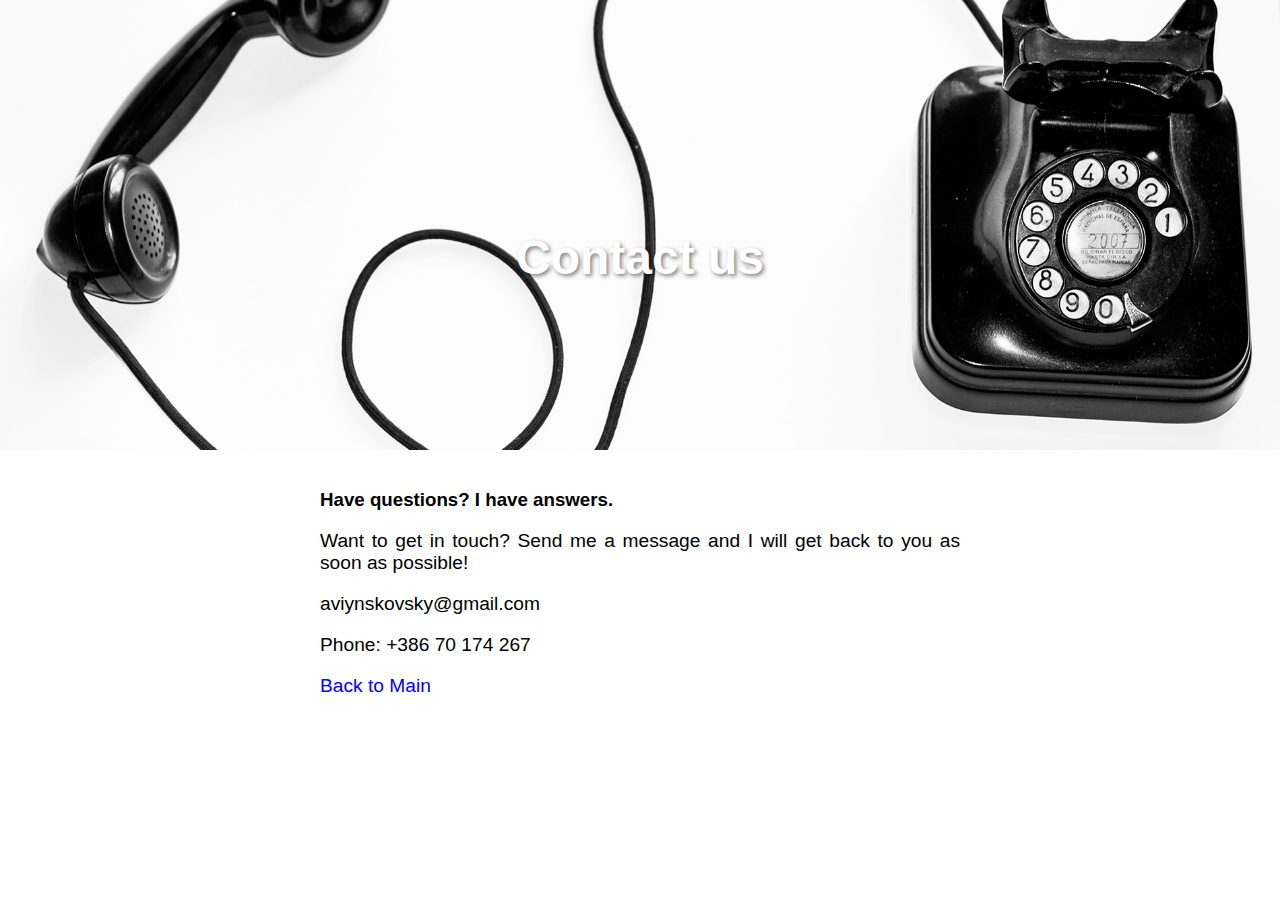
==== contact.html @ 3e6a506e "Initial commit" ====
<!DOCTYPE html>
<html lang="en" dir="ltr">
  <head>
    <meta charset="utf-8">
    <meta name="viewport" content="width=device-width, initial-scale=1.0">
    <title>Contact us</title>
    <link rel="stylesheet" href="css/styles.css">
    <style>
        .header {
            background: url('images/contact-bg.jpg') no-repeat center center;
            background-size: cover;
        }
    </style>
  </head>
  <body>
    <div class="header">
        <h1>Contact us</h1>
    </div>

    <div class="content">
        <h3>Have questions? I have answers.</h3>
        <p>Want to get in touch? Send me a message and I will get back to you as soon as possible!</p>
        <p>aviynskovsky@gmail.com</p>
        <p>Phone: +386 70 174 267</p>
        <p><a href="index.html">Back to Main</a></p>
    </div>

  </body>
</html>
---- css/styles.css ----
body, html {
  margin: 0;
  padding: 0;
  font-family: Arial, sans-serif;
  height: 100%;
}
.header {
    position: relative;
    width: 100%;
    height: 50vh;
    background-size: cover;
}
.header h1 {
    position: absolute;
    top: 50%;
    left: 50%;
    transform: translate(-50%, -50%);
    color: white;
    font-size: 3em;
    text-align: center;
    text-shadow: 2px 2px 4px rgba(0, 0, 0, 0.5);
}
.content {
    width: 50%; /* Ширина контейнера 50% */
    margin: 0 auto; /* Центрирование */
    padding: 20px;
    text-align: justify;
}
.content p {
    font-size: 1.2em;
    text-align: justify;
}
.content a {
    color: blue;
    text-decoration: none;
    /* margin: 0 10px; */
}
.content a:hover {
    text-decoration: underline;
}

/* Стили для галереи изображений */
.gallery {
    display: flex;
    flex-wrap: wrap; /* Позволяет элементам переноситься на новую строку */
    justify-content: space-between; /* Разделяет элементы по ширине */
    width: 80%; /* Устанавливает ширину контейнера галереи */
    margin: 20px auto; /* Центрирование галереи */
    padding-bottom: 70px;
}

.gallery img {
    width: 48%; /* Устанавливает ширину изображений в 48% для двух в строке */
    margin-bottom: 20px; /* Отступ между строками */
    border: 2px solid #ccc; /* Добавляет рамку вокруг изображений */
    box-shadow: 0 4px 8px rgba(0, 0, 0, 0.1); /* Легкая тень для объема */
}

.gallery img:hover {
    transform: scale(1.05); /* Увеличение изображения при наведении */
    transition: transform 0.3s ease;
}



footer {
	position: fixed;
	bottom: 0;
	width: 100%;
	height: 70px;
	background: linear-gradient(180deg, #228b22, white);
  font-family: Poppins, sans-serif;
	color: white;
  text-align: center;
  padding: 20px;
    box-sizing: border-box;
}
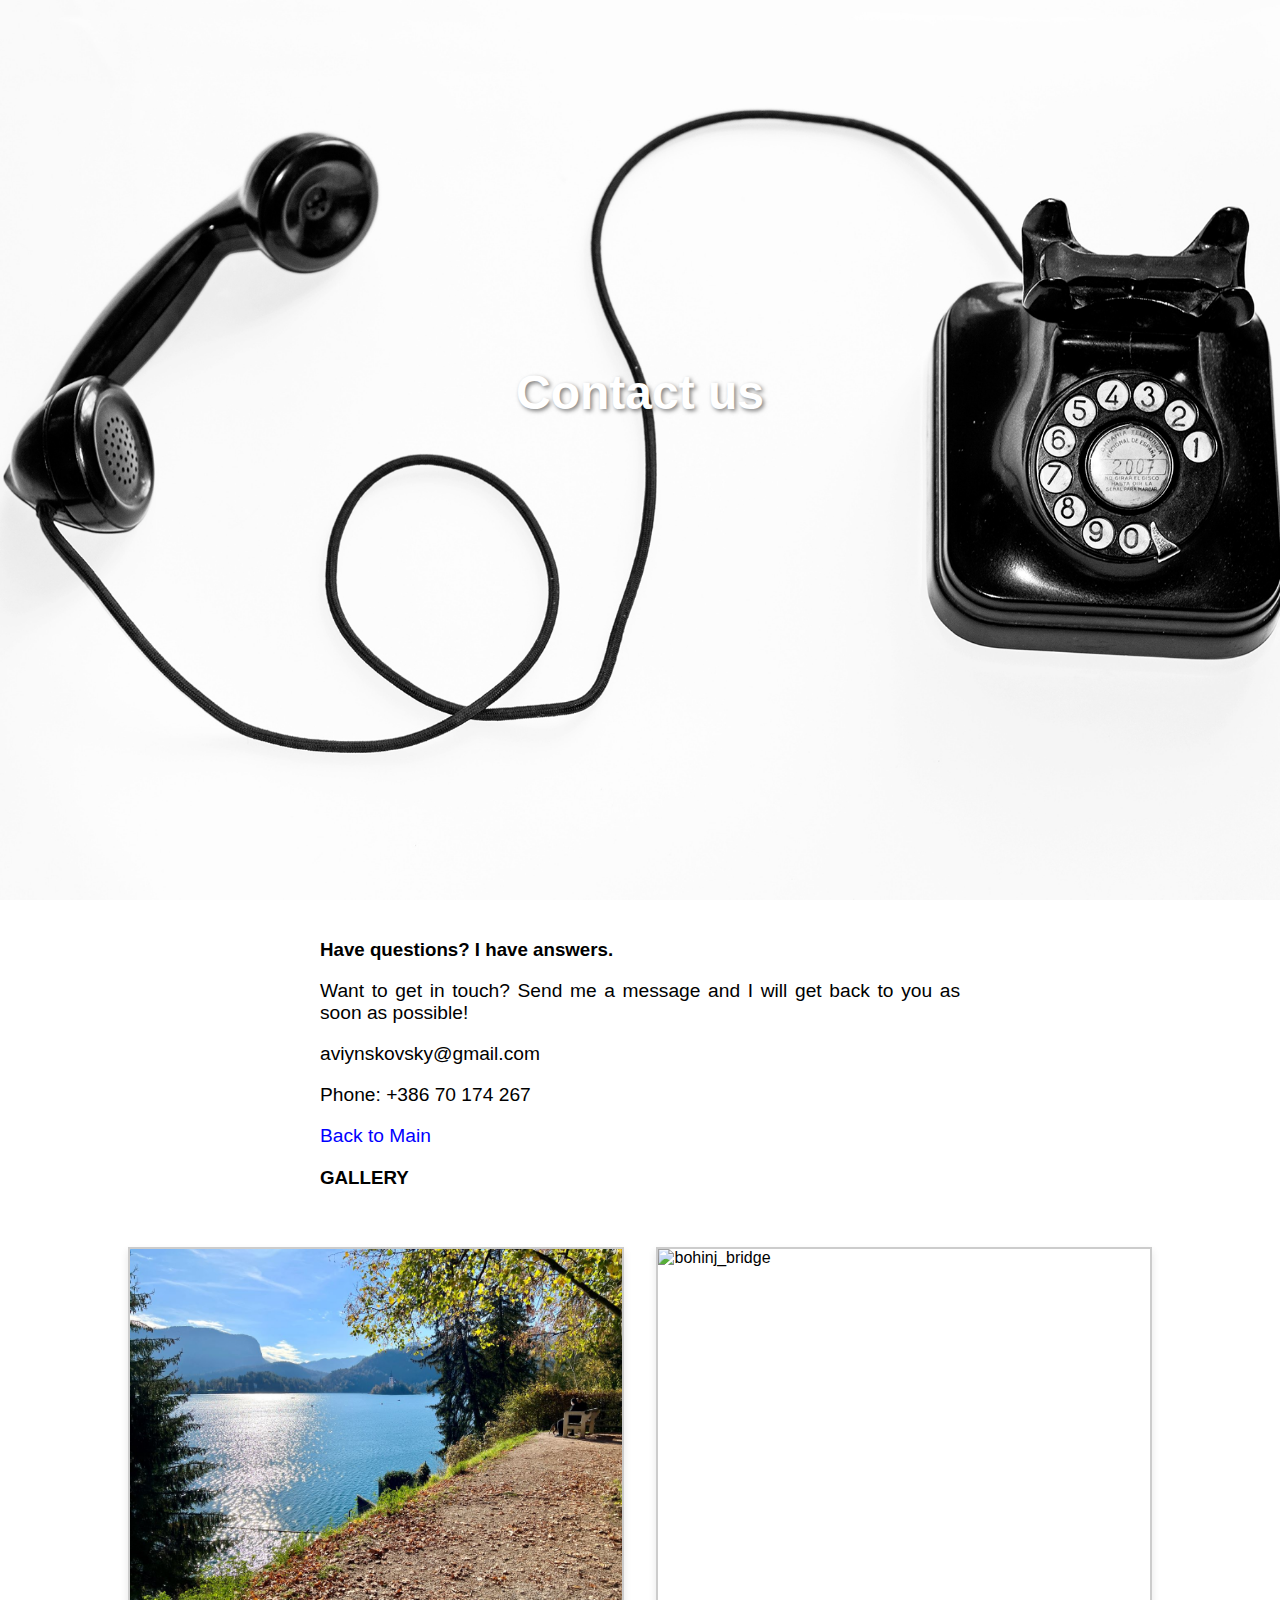
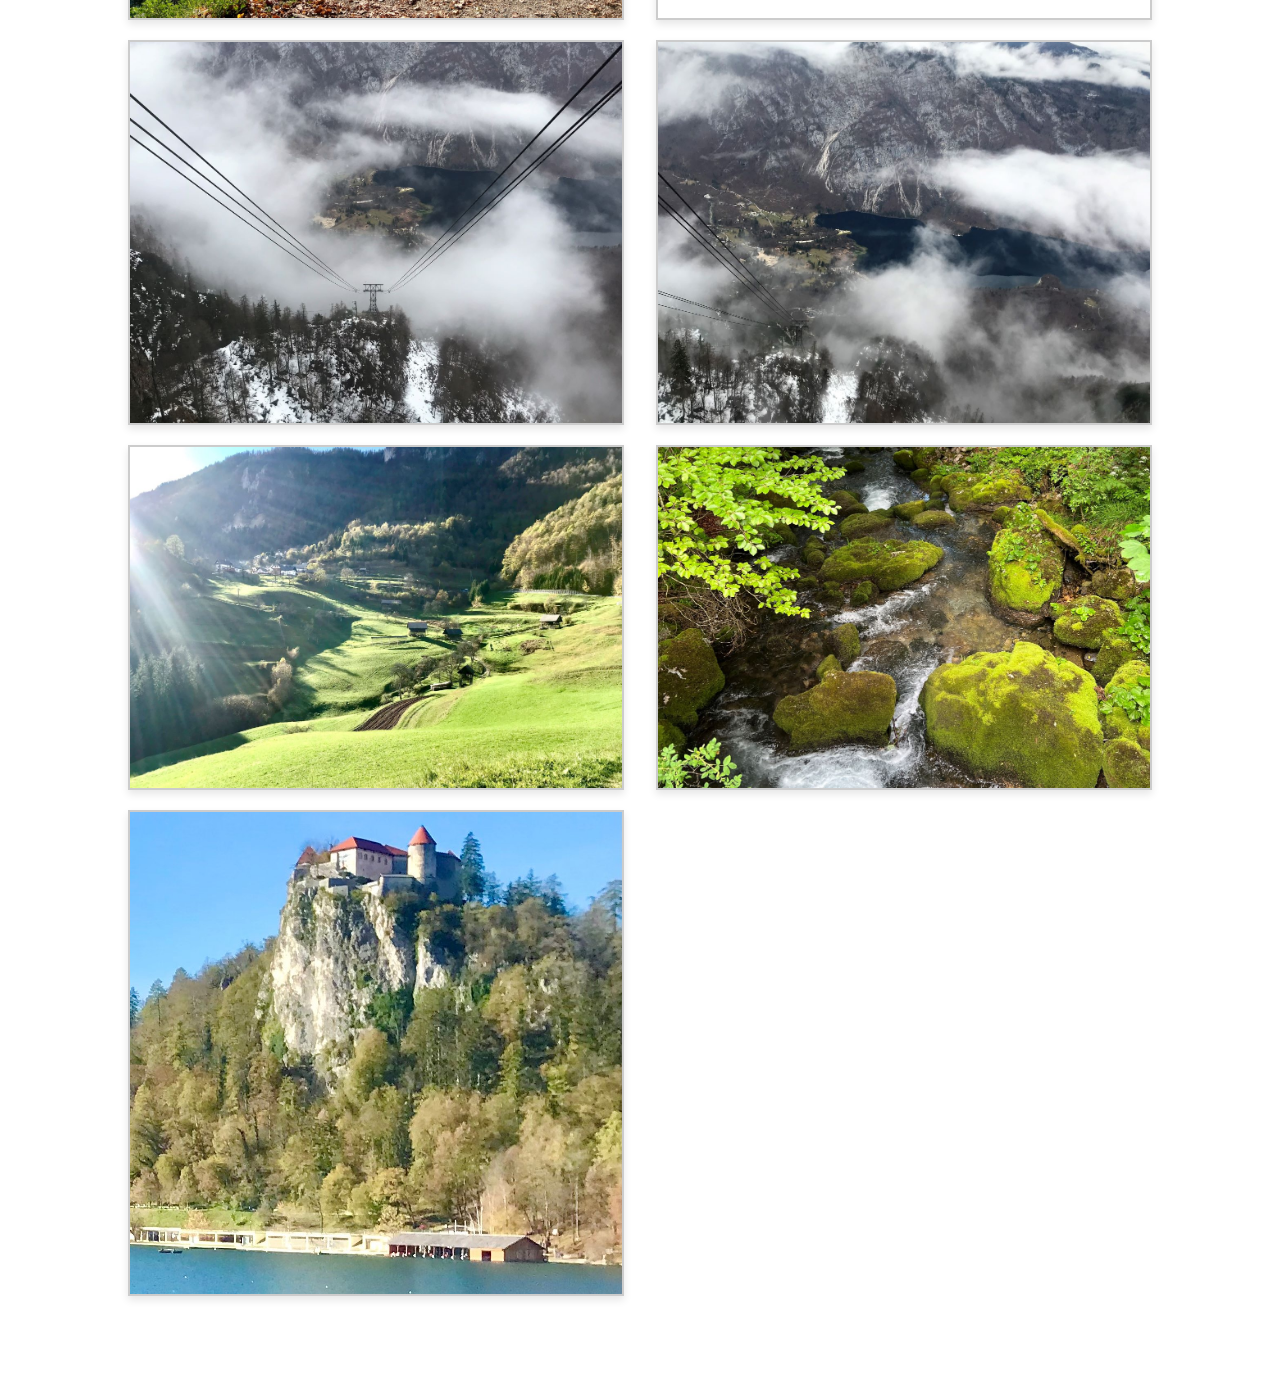
==== commit 7c9958fd: "gallery added" ====
--- a/contact.html
+++ b/contact.html
@@ -23,6 +23,17 @@
         <p>aviynskovsky@gmail.com</p>
         <p>Phone: +386 70 174 267</p>
         <p><a href="index.html">Back to Main</a></p>
+            <h3>GALLERY</h3>
+    </div>
+
+    <div class="gallery">
+        <img src="images/bled1.jpg" alt="lake_bled">
+        <img src="images/bohinj_bridge.jpg" alt="bohinj_bridge">
+        <img src="images/bohinj_from_up.jpg" alt="bohinj_from_up">
+        <img src="images/bohinj_up.jpg" alt="bohinj_up">
+        <img src="images/zelezniki.jpg" alt="zelezniki">
+        <img src="images/home-bg.jpg" alt="river_kroparica">
+        <img src="images/castle_bled.jpg" alt="castle_bled">
     </div>
 
   </body>
--- a/css/styles.css
+++ b/css/styles.css
@@ -7,12 +7,13 @@
 .header {
     position: relative;
     width: 100%;
-    height: 50vh;
+    height: 100vh;
+    min-height: 300px;
     background-size: cover;
 }
 .header h1 {
     position: absolute;
-    top: 50%;
+    top: 40%;
     left: 50%;
     transform: translate(-50%, -50%);
     color: white;
@@ -61,17 +62,32 @@
     transition: transform 0.3s ease;
 }
 
-
-
 footer {
 	position: fixed;
 	bottom: 0;
 	width: 100%;
-	height: 70px;
+	height: 80px;
 	background: linear-gradient(180deg, #228b22, white);
   font-family: Poppins, sans-serif;
 	color: white;
   text-align: center;
-  padding: 20px;
+  padding: 15px;
     box-sizing: border-box;
 }
+
+@media (max-width: 600px) {
+    .header {
+        height: 30vh;
+    }
+    .content {
+        width: 90%;
+    }
+}
+
+<img
+  src="images/image-1200.jpg"
+  srcset="images/image-600.jpg 600w,
+          images/image-800.jpg 800w,
+          images/image-1200.jpg 1200w"
+  sizes="(max-width: 600px) 100vw, (max-width: 1200px) 50vw, 1200px"
+  alt="image_description">
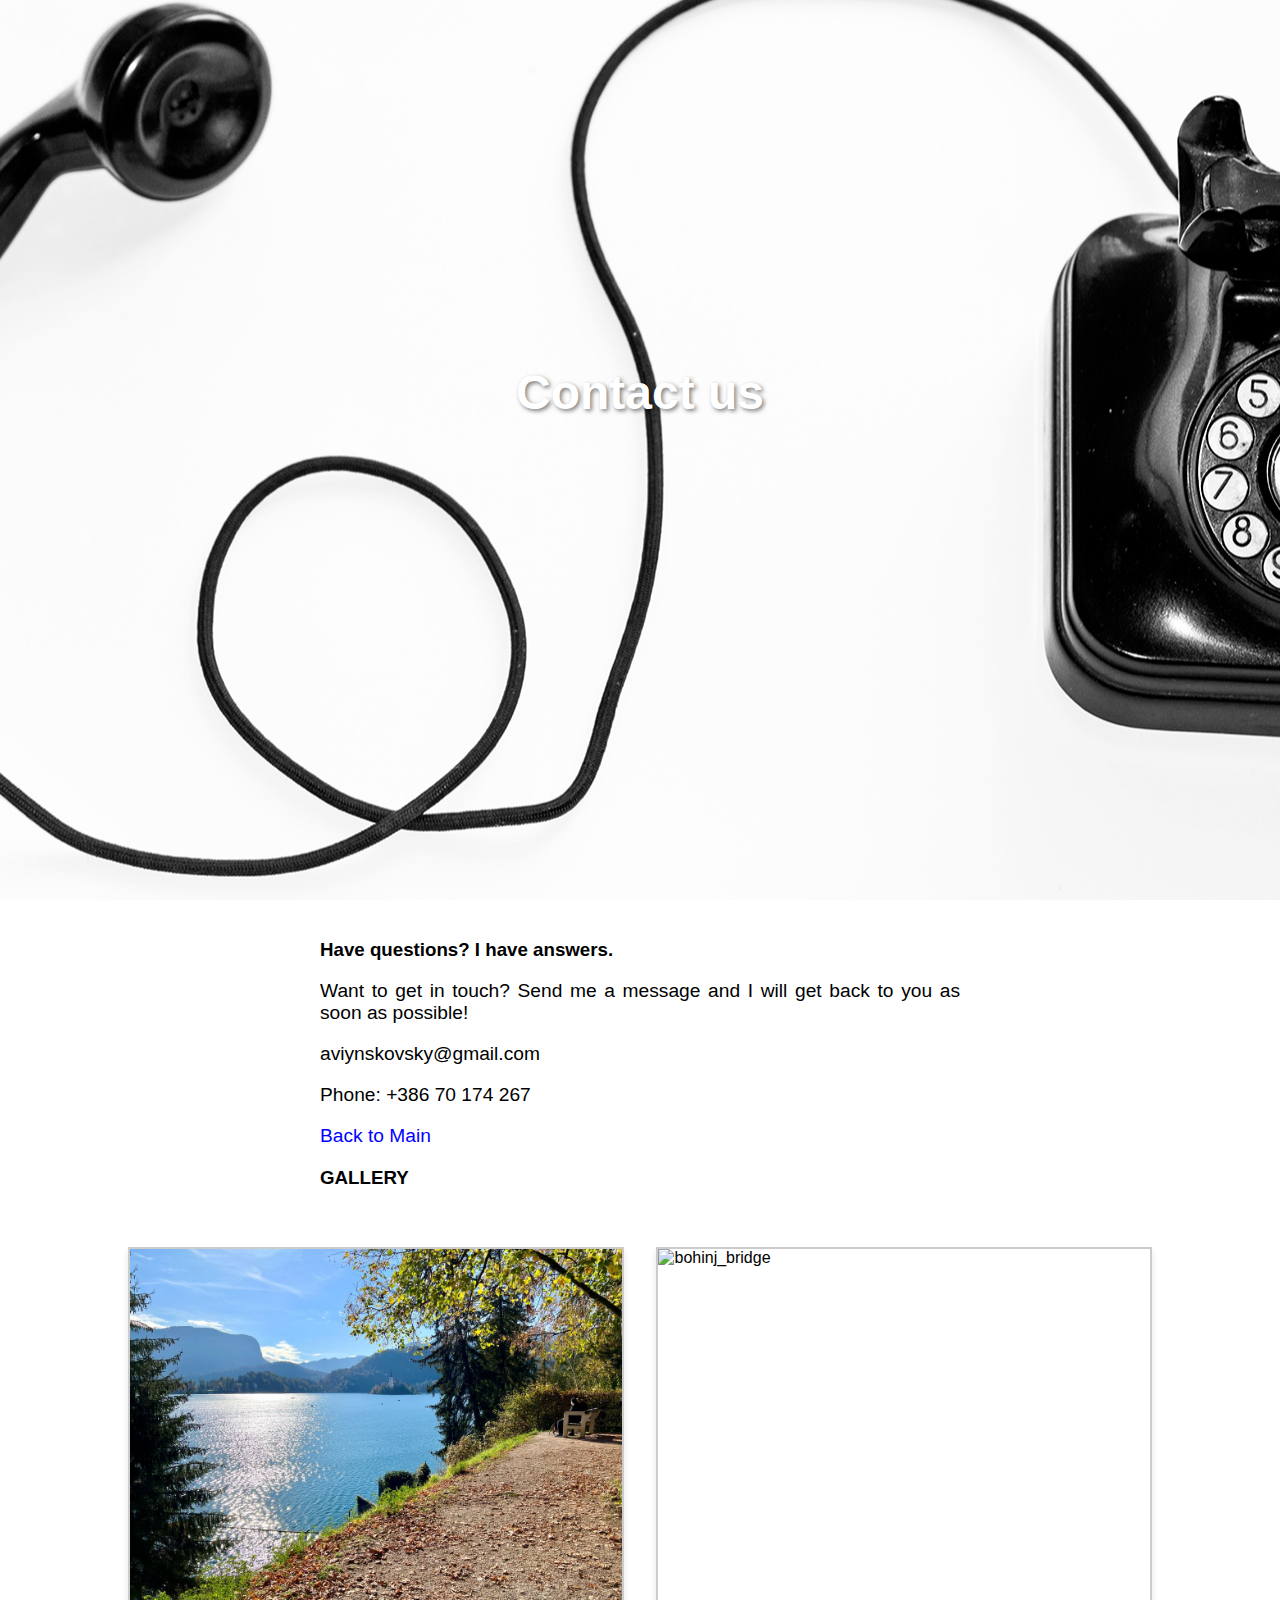
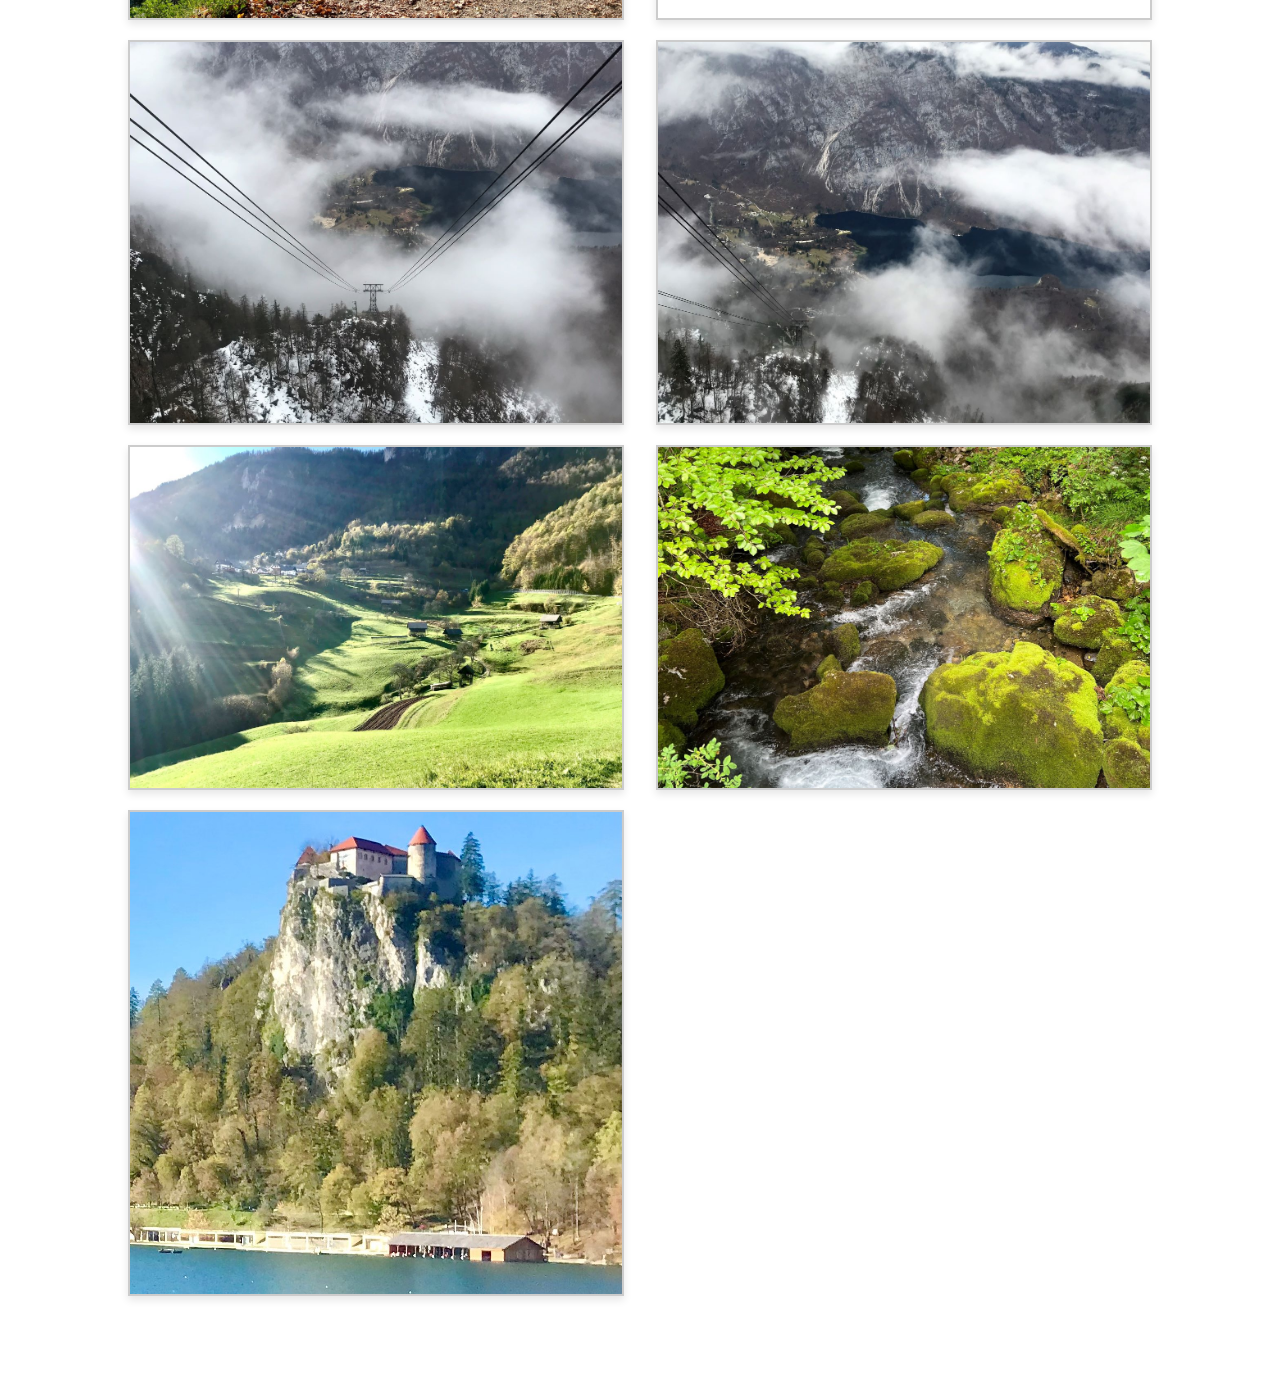
==== commit 71615c57: "google verification" ====
--- a/contact.html
+++ b/contact.html
@@ -8,7 +8,7 @@
     <style>
         .header {
             background: url('images/contact-bg.jpg') no-repeat center center;
-            background-size: cover;
+            /* background-size: cover; */
         }
     </style>
   </head>
